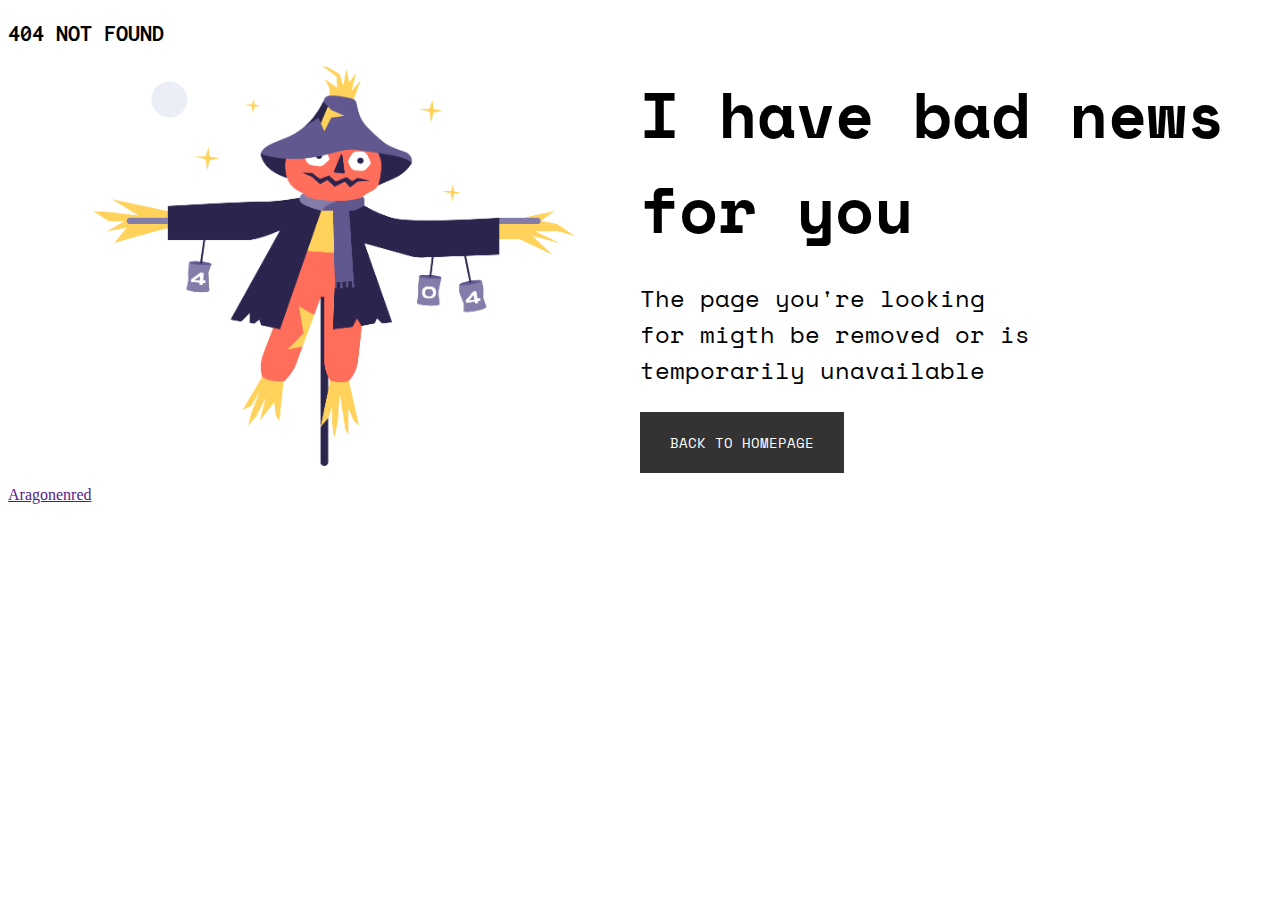
==== demo.html @ 8f93c6df "ll" ====
<!DOCTYPE html>
<html lang="en">
<head>
    <meta charset="UTF-8">
    <meta http-equiv="X-UA-Compatible" content="IE=edge">
    <meta name="viewport" content="width=device-width, initial-scale=1.0">
    <link rel="preconnect" href="https://fonts.googleapis.com">
    <link rel="preconnect" href="https://fonts.gstatic.com" crossorigin>
    <link href="https://fonts.googleapis.com/css2?family=Space+Mono&display=swap" rel="stylesheet">
    <link href="https://fonts.googleapis.com/css2?family=Inconsolata:wght@700&family=Space+Mono&display=swap" rel="stylesheet">
   
   
    <link rel="stylesheet" href="css/styles.css">
    <title>404-Not Found</title>
</head>
<body>
    <main>
        <h2>404 not found</h2>
        <div class="conteiner">
            <div class="img">
                <img src="img/Scarecrow.png" alt="scarecrow.png">
            </div>
            <div class="message">
                <h1>I have bad news for you</h1>
                <p>The page you're looking for migth be removed or is temporarily unavailable</p>
                <div>
                    <div class="btn">
                        <a href="">back to homepage</a>
                    </div>
                </div> 
            </div>
        </div>
    </main>
    <footer>
        <a href="">Aragonenred</a>
    </footer>
</body>
</html>
---- css/styles.css ----
:root{
   --fontMono: 'Space Mono', monospace;
   --fontInconsolata:'Inconsolata', monospace;
   --gray: #333333;
   --orange: #FF6D5B;
}

h2{
    font-family: var(--fontInconsolata);
    font-size: 24px;
    text-transform: uppercase;
}
h1{
    font-family: var(--fontMono);
    font-size:40px;
    margin:0;
}
@media(min-width:420px){
    h1{
        font-size:64px;
    } 
}

p{
    font-family: var(--fontMono);
    font-size: 18px;
    font-weight: 400;
}
@media(min-width:420px){
    p{
        font-size: 24px;    
    }
}

img{
    max-width: 90%;
    max-height: 100%;
}

.img{
    text-align: center;
}

.conteiner{
    margin: 20px;
}

@media(min-width:420px){
    .conteiner{
        display: flex;
        height: 400px;
    }
    .conteiner .img{
        flex-basis: 50%;
    }
    .conteiner .message{
        flex-basis: 50%;
    }
    .message{
        display: flex;
        flex-direction: column;
        justify-content: space-between;
    }
    
}

.message p{
    max-width: 400px;
}
/**Button*/
.btn{
    background-color: var(--gray);
    font-family: var(--fontMono);
    font-size: 14px;
    color: white;
    padding: 20px 30px;
    text-align: center;
}
@media(min-width:420px){
    .btn{
        display: inline-block;
    }
}
.btn a{
    text-decoration: none;
    color: white;
    text-transform: uppercase;
    transition: all 0.3s;
}
.btn a:hover{
    color: var(--orange);
}
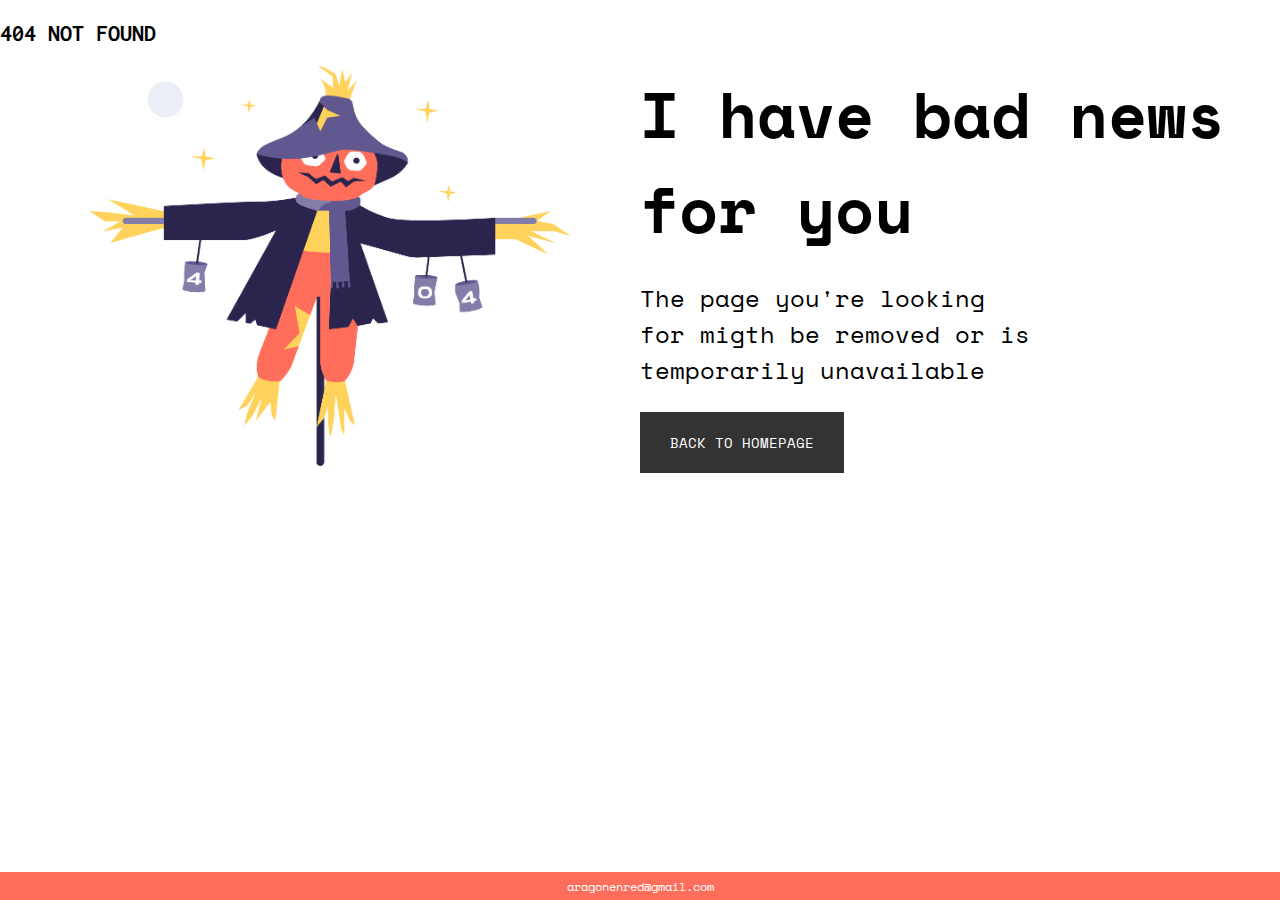
==== commit 755a2328: "Ultimo" ====
--- a/demo.html
+++ b/demo.html
@@ -8,8 +8,6 @@
     <link rel="preconnect" href="https://fonts.gstatic.com" crossorigin>
     <link href="https://fonts.googleapis.com/css2?family=Space+Mono&display=swap" rel="stylesheet">
     <link href="https://fonts.googleapis.com/css2?family=Inconsolata:wght@700&family=Space+Mono&display=swap" rel="stylesheet">
-   
-   
     <link rel="stylesheet" href="css/styles.css">
     <title>404-Not Found</title>
 </head>
@@ -32,7 +30,7 @@
         </div>
     </main>
     <footer>
-        <a href="">Aragonenred</a>
+        <a href="mailto:aragonenred@gmail.com">aragonenred@gmail.com</a>
     </footer>
 </body>
 </html>--- a/css/styles.css
+++ b/css/styles.css
@@ -4,7 +4,9 @@
    --gray: #333333;
    --orange: #FF6D5B;
 }
-
+body{
+    margin: 0;
+}
 h2{
     font-family: var(--fontInconsolata);
     font-size: 24px;
@@ -90,5 +92,18 @@
 .btn a:hover{
     color: var(--orange);
 }
-
-
+/**Footer**/
+footer{
+    position: fixed;
+    bottom: 0;
+    text-align: center;
+    background-color: var(--orange);
+    width: 100%;
+    padding: 5px 0;
+}
+footer a{
+    color: white;
+    font-family: var(--fontMono);
+    font-size: 12px;
+    text-decoration: none;
+}
